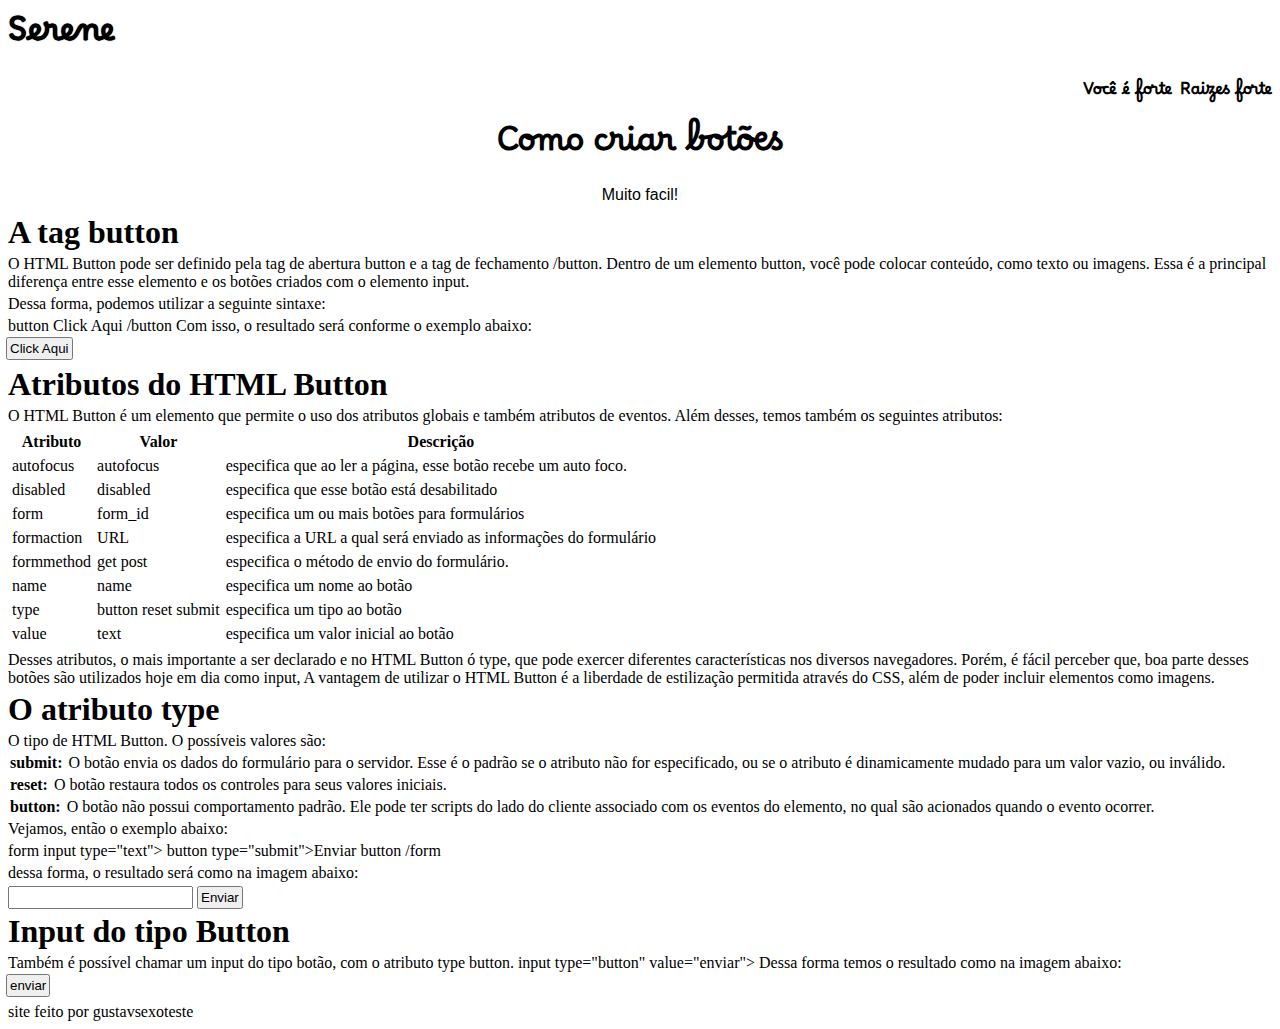
==== index.html @ ac762ea8 "atualizando site" ====
<!DOCTYPE html>
<html lang="pt-br">

<head>
    <meta charset="UTF-8">
    <meta name="viewport" content="width=device-width, initial-scale=1.0">
    <title>Serene</title>
    <link rel="stylesheet" href="/estilo/estilo.css">
</head>

<body>
    <header>
        <h1 class="fonte1">Serene</h1>
    </header>
    <nav>
        <a href="#">Você é forte</a>
        <a href="#">Raizes forte</a>
    </nav>
    <main>
        <article>
            <h1 class="fonte2">Como criar botões</h1>
            <p>Muito facil!</p>
        </article>
    </main>
    <section>
        <h1>A tag button</h1>
        <p>O HTML Button pode ser definido pela tag de abertura button e a tag de fechamento /button. Dentro de um
            elemento button, você pode colocar conteúdo, como texto ou imagens. Essa é a principal diferença entre esse
            elemento e os botões criados com o elemento input.</p>
        <p>Dessa forma, podemos utilizar a seguinte sintaxe:</p>
        <p>button Click Aqui /button
            Com isso, o resultado será conforme o exemplo abaixo:</p>
        <button>Click Aqui</button>
    </section>
    <section>
        <h1>Atributos do HTML Button</h1>
        <p>O HTML Button é um elemento que permite o uso dos atributos globais e também atributos de eventos. Além
            desses, temos também os seguintes atributos:</p>
        <table>
            <thead>
                <tr>
                    <th>Atributo</th>
                    <th>Valor</th>
                    <th>Descrição</th>
                </tr>
            </thead>
            <tbody>
                <tr>
                    <td>autofocus</td>
                    <td>autofocus</td>
                    <td>especifica que ao ler a página, esse botão recebe um auto foco.</td>
                </tr>
                <tr>
                    <td>disabled</td>
                    <td>disabled</td>
                    <td>especifica que esse botão está desabilitado</td>
                </tr>
                <tr>
                    <td>form</td>
                    <td>form_id</td>
                    <td>especifica um ou mais botões para formulários</td>
                </tr>
                <tr>
                    <td>formaction</td>
                    <td>URL</td>
                    <td>especifica a URL a qual será enviado as informações do formulário</td>
                </tr>
                <tr>
                    <td>formmethod</td>
                    <td>get post</td>
                    <td>especifica o método de envio do formulário.</td>
                </tr>
                <tr>
                    <td>name</td>
                    <td>name</td>
                    <td>especifica um nome ao botão</td>
                </tr>
                <tr>
                    <td>type</td>
                    <td>button reset submit</td>
                    <td>especifica um tipo ao botão</td>
                </tr>
                <tr>
                    <td>value</td>
                    <td>text</td>
                    <td>especifica um valor inicial ao botão</td>
                </tr>
            </tbody>
        </table>
        <p>Desses atributos, o mais importante a ser declarado e no HTML Button ó type, que pode exercer diferentes características nos diversos navegadores.

            Porém, é fácil perceber que, boa parte desses botões são utilizados hoje em dia como input, A vantagem de utilizar o HTML Button é a liberdade de estilização permitida através do CSS, além de poder incluir elementos como imagens.</p>
            <h1>O atributo type</h1>
            <p>O tipo de HTML Button. O possíveis valores são:</p>
            <li><strong>submit:</strong> O botão envia os dados do formulário para o servidor. Esse é o padrão se o atributo não for especificado, ou se o atributo é dinamicamente mudado para um valor vazio, ou inválido.</li>
            <li><strong>reset:</strong> O botão restaura todos os controles para seus valores iniciais.</li>
            <li><strong>button:</strong> O botão não possui comportamento padrão. Ele pode ter scripts do lado do cliente associado com os eventos do elemento, no qual são acionados quando o evento ocorrer.</li>
            <p>Vejamos, então o exemplo abaixo:</p>
            <p>
                form
                    input type="text">
                    button type="submit">Enviar button
                /form
            </p>
            <p>
                dessa forma, o resultado será como na imagem abaixo:
            </p>
            <form>
                <input type="ola teste">
                <button type="submit">Enviar</button>
            </form>
            <h1>Input do tipo Button</h1>
            <p>Também é possível chamar um input do tipo botão, com o atributo type button.

                input type="button" value="enviar">

                Dessa forma temos o resultado como na imagem abaixo:</p>
            <input type="button" value="enviar">
    </section>
    <footer>
        <p>site feito por gustavsexoteste</p>
    </footer>
</body>
</html>
---- estilo/estilo.css ----
@charset "UTF-8";

@import url('https://fonts.googleapis.com/css2?family= Borel & display=swap');

@import url('https://fonts.googleapis.com/css2?family= Playfair +Display & display=swap');

:root {
    --fonte2:'Playfair Display', Geneva, Tahoma, Sans-serif;
    --fonte1:'Borel', cursive;
}

* {
    margin: 0px;
    padding: 2px;
}

header>h1 {
    background-color: rgb(255, 255, 255);
    text-shadow: 0px 0px 1px;
    font-family: var(--fonte1);
}

nav {
    text-decoration: none;
    text-align: right;
}

nav>a {
    color: black;
    text-decoration: none;
    font-weight: bold;
    font-family: var(--fonte1);
}

main>article>h1 {
    text-align: center;
    font-family: var(--fonte1);
}

main>article>p {
    text-align: center;
    font-family: var(--fonte2);
}
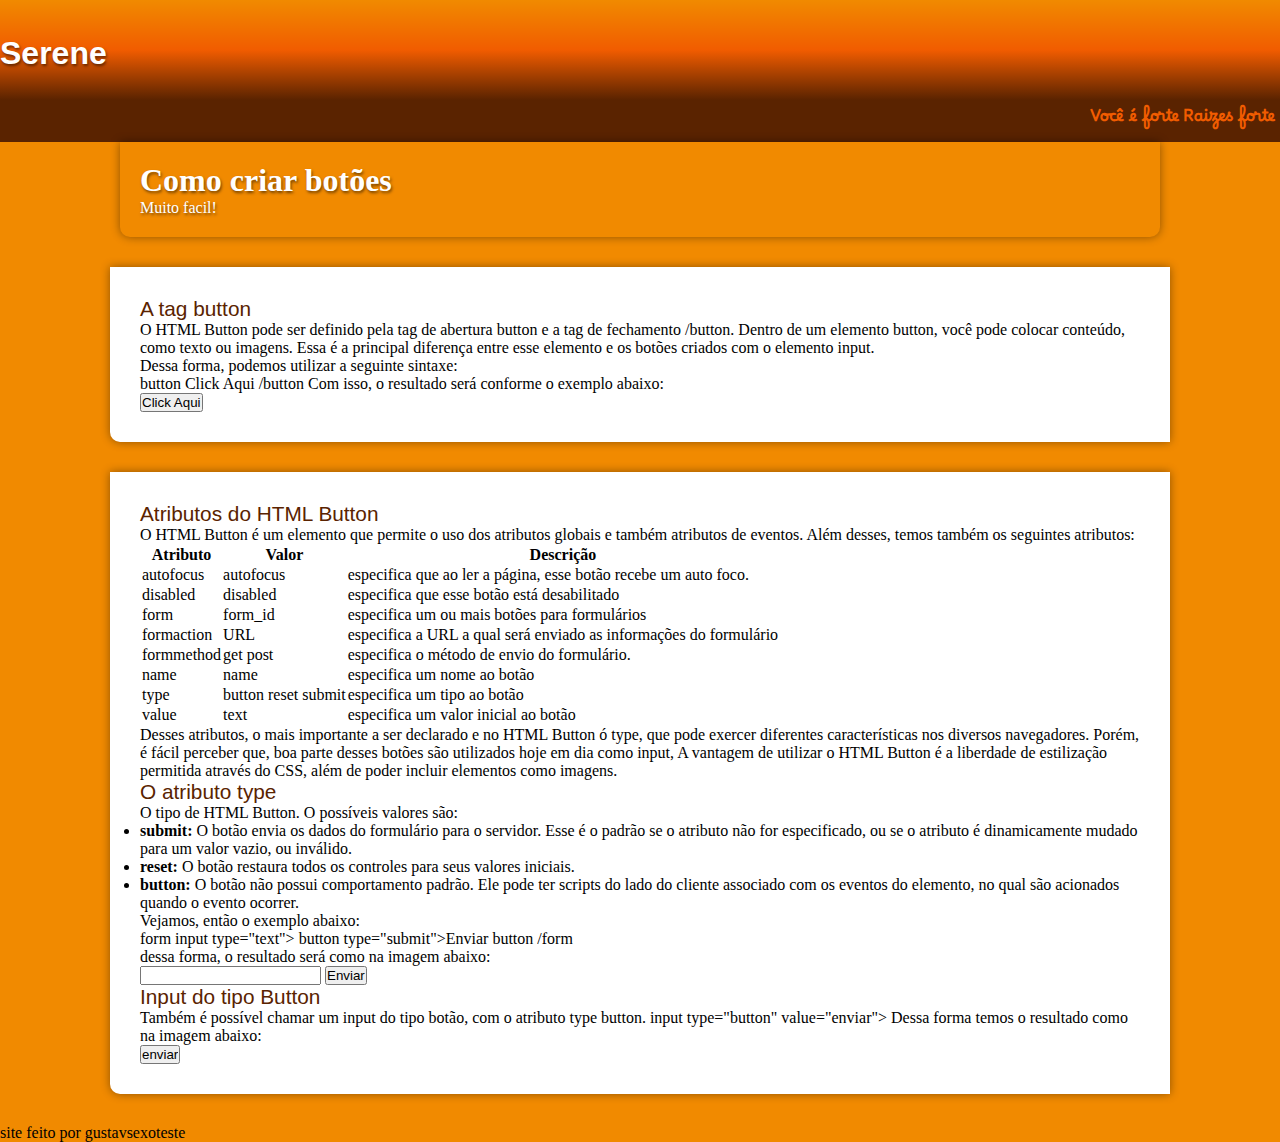
==== commit 86c60cd5: "Update index.html" ====
--- a/index.html
+++ b/index.html
@@ -5,7 +5,7 @@
     <meta charset="UTF-8">
     <meta name="viewport" content="width=device-width, initial-scale=1.0">
     <title>Serene</title>
-    <link rel="stylesheet" href="/estilo/estilo.css">
+    <link rel="stylesheet" href="../estilo/estilo.css">
 </head>
 
 <body>
--- a/estilo/estilo.css
+++ b/estilo/estilo.css
@@ -5,44 +5,101 @@
 @import url('https://fonts.googleapis.com/css2?family= Playfair +Display & display=swap');
 
 :root {
-    --fonte2:'Playfair Display', Geneva, Tahoma, Sans-serif;
-    --fonte1:'Borel', cursive;
+    --fonte2: 'Playfair Display', Geneva, Tahoma, Sans-serif;
+    --fonte1: 'Borel', cursive;
+    --cor1: #5a2300;
+    --cor2: #F15C00;
+    --cor3: #F18A00;
 }
 
 * {
     margin: 0px;
-    padding: 2px;
+    padding: 0px;
+}
+
+body {
+    background-color: var(--cor3);
+}
+
+a.externo::after {
+    content: '\00A0\1F517';
+}
+
+header {
+    background-image: linear-gradient(to bottom, var(--cor3), var(--cor2), var(--cor1));
+    min-height: 65px;
+    text-align: start;
+    padding-top: 35px;
+    font-family: var(--fonte2);
 }
 
 header>h1 {
-    background-color: rgb(255, 255, 255);
-    text-shadow: 0px 0px 1px;
-    font-family: var(--fonte1);
+    color: white;
+    font-family: var(--fonte2);
+    font-weight: bolder;
+    margin-bottom: 0px;
+    text-shadow: 1px 2px 3px rgba(0, 0, 0, 0.521);
 }
 
 nav {
+    background-color: var(--cor1);
     text-decoration: none;
     text-align: right;
+    padding: 5px;
 }
 
 nav>a {
-    color: black;
+    color: var(--cor2);
     text-decoration: none;
     font-weight: bold;
     font-family: var(--fonte1);
 }
 
-main>article>h1 {
-    text-align: center;
-    font-family: var(--fonte1);
+nav>a:hover {
+    background-color: var(--cor3);
+    padding: 10px;
+    border-radius: 5px;
+    text-decoration: none;
+    font-weight: bold;
+}
+
+main {
+    min-width: 300px;
+    max-width: 1000px;
+    margin: auto;
+    margin-bottom: 30px;
+    padding: 20px;
+    box-shadow: 0px 0px 10px rgba(0,0,0,0.411);
+    border-bottom-left-radius: 10px;
+    border-bottom-right-radius: 10px;
+}
+
+main>article>h1{
+    color: white;
+    text-shadow: 1px 2px 3px rgba(0,0,0,0.521);    
 }
 
 main>article>p {
-    text-align: center;
-    font-family: var(--fonte2);
+    color: white;
+    text-shadow: 1px 2px 3px rgba(0,0,0,0.521);
 }
 
+section {
+    min-width: 300px;
+    max-width: 1000px;
+    background-color: white;
+    margin:auto;
+    margin-bottom: 30px;
+    padding: 30px;
+    box-shadow: 0px 0px 10px rgba(0,0,0,0.411);
+    border-bottom-left-radius: 10px;
+    border-bottom-left-radius: 10px;
+}
 
+section h1 {
+    color: var(--cor1);
+    font-family: var(--fonte2);
+    font-weight: normal;
+    font-size: 1.3em;
+}
 
-
- 
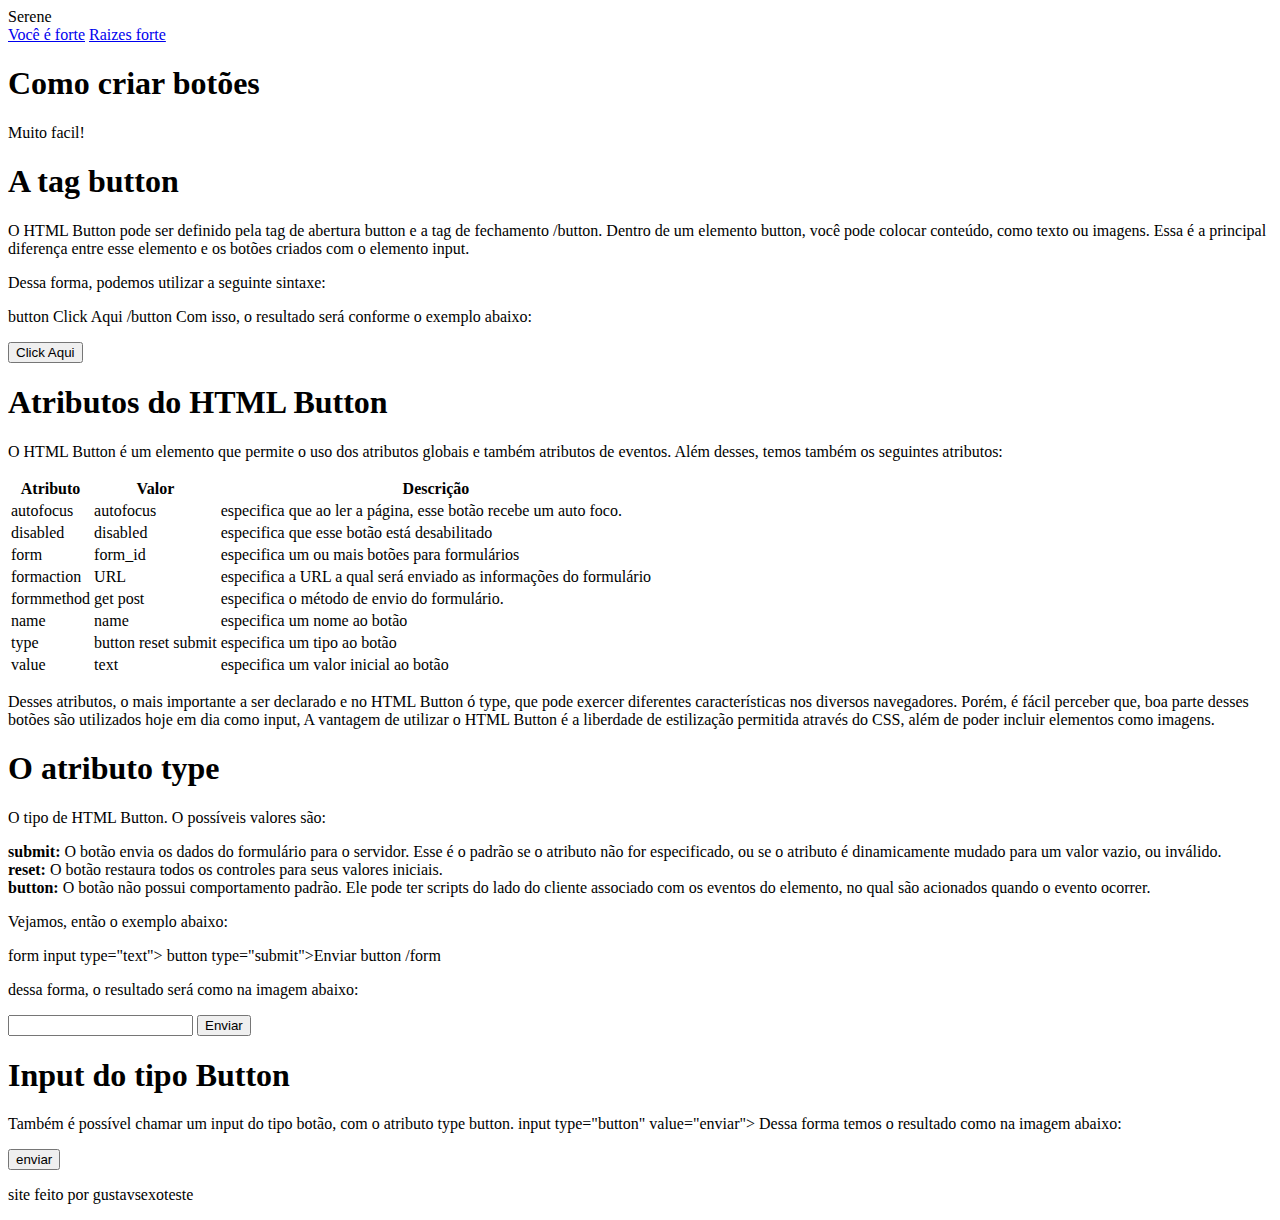
==== commit 9db84a56: "TESTE" ====
--- a/index.html
+++ b/index.html
@@ -5,7 +5,7 @@
     <meta charset="UTF-8">
     <meta name="viewport" content="width=device-width, initial-scale=1.0">
     <title>Serene</title>
-    <link rel="stylesheet" href="../estilo/estilo.css">
+    <link rel="stylesheet" href=">
 </head>
 
 <body>
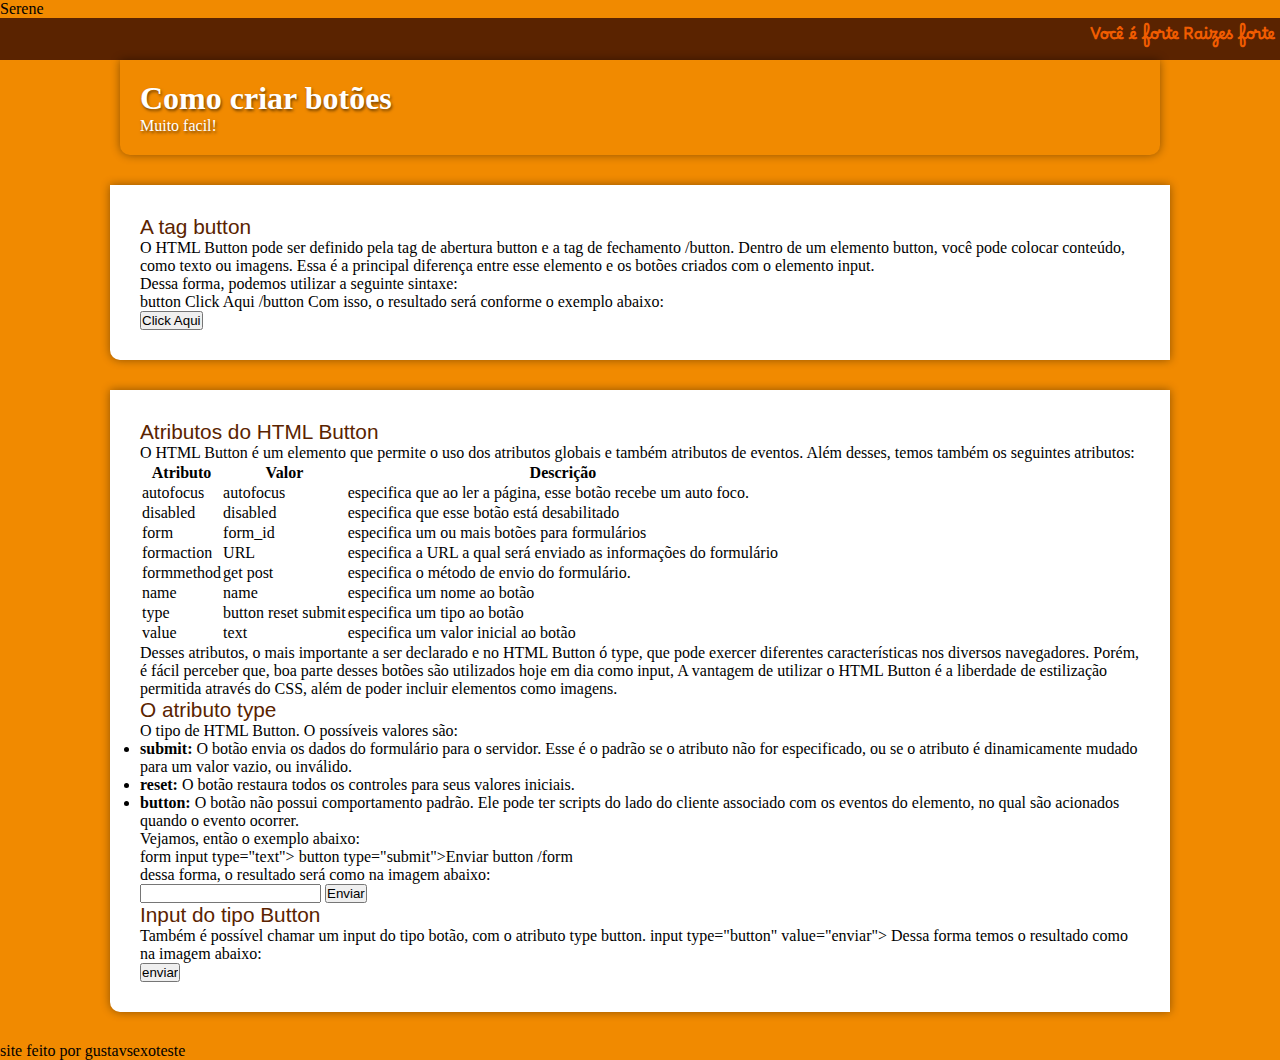
==== commit cfd94567: "Update index.html" ====
--- a/index.html
+++ b/index.html
@@ -5,6 +5,7 @@
     <meta charset="UTF-8">
     <meta name="viewport" content="width=device-width, initial-scale=1.0">
     <title>Serene</title>
+    <link rel="stylesheet" href="estilo/estilo.css">
     <link rel="stylesheet" href=">
 </head>
 
--- a/estilo/estilo.css
+++ b/estilo/estilo.css
@@ -0,0 +1,105 @@
+@charset "UTF-8";
+
+@import url('https://fonts.googleapis.com/css2?family= Borel & display=swap');
+
+@import url('https://fonts.googleapis.com/css2?family= Playfair +Display & display=swap');
+
+:root {
+    --fonte2: 'Playfair Display', Geneva, Tahoma, Sans-serif;
+    --fonte1: 'Borel', cursive;
+    --cor1: #5a2300;
+    --cor2: #F15C00;
+    --cor3: #F18A00;
+}
+
+* {
+    margin: 0px;
+    padding: 0px;
+}
+
+body {
+    background-color: var(--cor3);
+}
+
+a.externo::after {
+    content: '\00A0\1F517';
+}
+
+header {
+    background-image: linear-gradient(to bottom, var(--cor3), var(--cor2), var(--cor1));
+    min-height: 65px;
+    text-align: start;
+    padding-top: 35px;
+    font-family: var(--fonte2);
+}
+
+header>h1 {
+    color: white;
+    font-family: var(--fonte2);
+    font-weight: bolder;
+    margin-bottom: 0px;
+    text-shadow: 1px 2px 3px rgba(0, 0, 0, 0.521);
+}
+
+nav {
+    background-color: var(--cor1);
+    text-decoration: none;
+    text-align: right;
+    padding: 5px;
+}
+
+nav>a {
+    color: var(--cor2);
+    text-decoration: none;
+    font-weight: bold;
+    font-family: var(--fonte1);
+}
+
+nav>a:hover {
+    background-color: var(--cor3);
+    padding: 10px;
+    border-radius: 5px;
+    text-decoration: none;
+    font-weight: bold;
+}
+
+main {
+    min-width: 300px;
+    max-width: 1000px;
+    margin: auto;
+    margin-bottom: 30px;
+    padding: 20px;
+    box-shadow: 0px 0px 10px rgba(0,0,0,0.411);
+    border-bottom-left-radius: 10px;
+    border-bottom-right-radius: 10px;
+}
+
+main>article>h1{
+    color: white;
+    text-shadow: 1px 2px 3px rgba(0,0,0,0.521);    
+}
+
+main>article>p {
+    color: white;
+    text-shadow: 1px 2px 3px rgba(0,0,0,0.521);
+}
+
+section {
+    min-width: 300px;
+    max-width: 1000px;
+    background-color: white;
+    margin:auto;
+    margin-bottom: 30px;
+    padding: 30px;
+    box-shadow: 0px 0px 10px rgba(0,0,0,0.411);
+    border-bottom-left-radius: 10px;
+    border-bottom-left-radius: 10px;
+}
+
+section h1 {
+    color: var(--cor1);
+    font-family: var(--fonte2);
+    font-weight: normal;
+    font-size: 1.3em;
+}
+
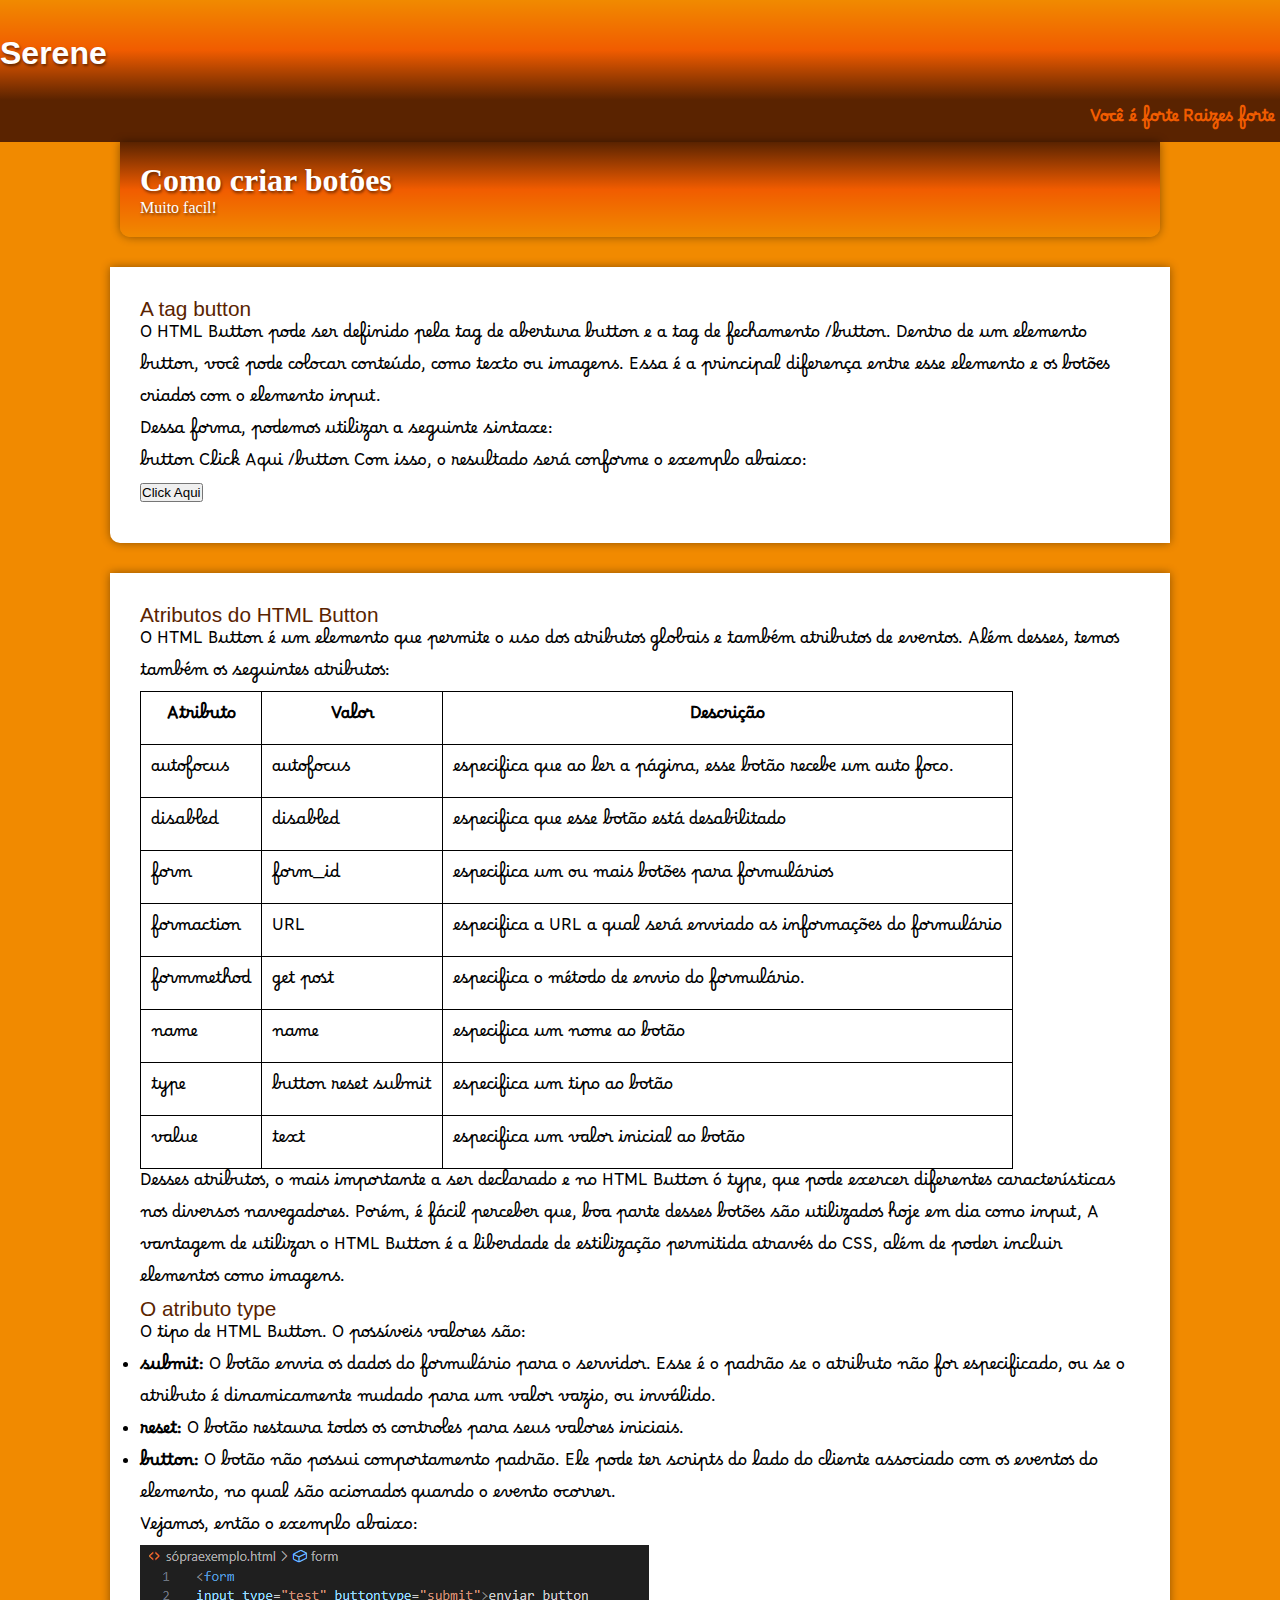
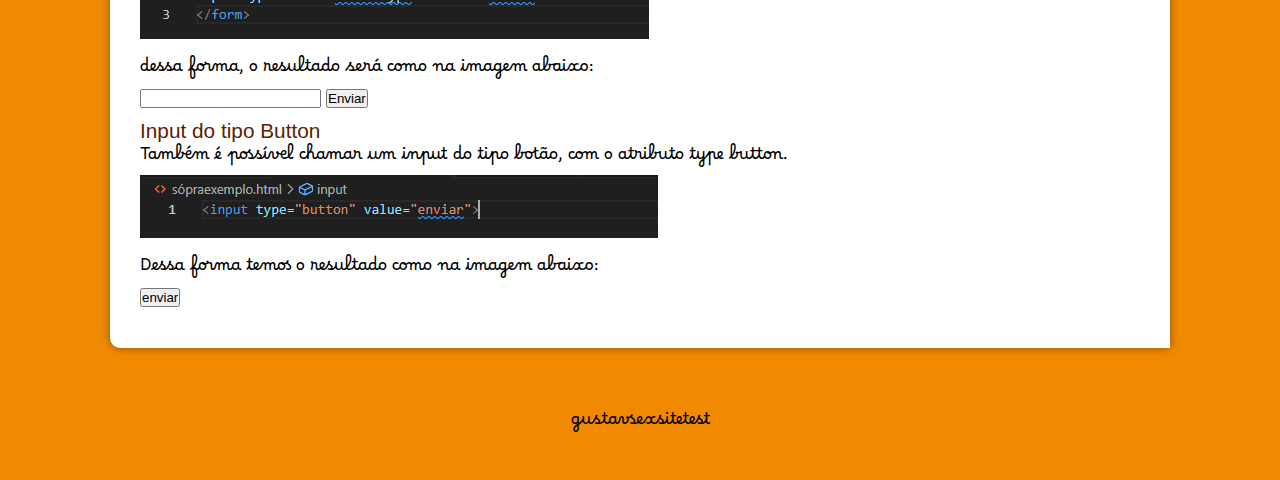
==== commit 91180cac: "proximo comite sera de engimas" ====
--- a/index.html
+++ b/index.html
@@ -6,7 +6,7 @@
     <meta name="viewport" content="width=device-width, initial-scale=1.0">
     <title>Serene</title>
     <link rel="stylesheet" href="estilo/estilo.css">
-    <link rel="stylesheet" href=">
+    <link rel="shortcut icon" href="imagens/iconesite.png" type="image/x-icon">
 </head>
 
 <body>
@@ -97,12 +97,7 @@
             <li><strong>reset:</strong> O botão restaura todos os controles para seus valores iniciais.</li>
             <li><strong>button:</strong> O botão não possui comportamento padrão. Ele pode ter scripts do lado do cliente associado com os eventos do elemento, no qual são acionados quando o evento ocorrer.</li>
             <p>Vejamos, então o exemplo abaixo:</p>
-            <p>
-                form
-                    input type="text">
-                    button type="submit">Enviar button
-                /form
-            </p>
+            <img src="imagens/codigo-1.png" alt="codigo-1">
             <p>
                 dessa forma, o resultado será como na imagem abaixo:
             </p>
@@ -112,14 +107,12 @@
             </form>
             <h1>Input do tipo Button</h1>
             <p>Também é possível chamar um input do tipo botão, com o atributo type button.
-
-                input type="button" value="enviar">
-
-                Dessa forma temos o resultado como na imagem abaixo:</p>
+                <img src="imagens/codigo-2.png" alt="codigo2">
+                <p>Dessa forma temos o resultado como na imagem abaixo:</p>
             <input type="button" value="enviar">
     </section>
     <footer>
-        <p>site feito por gustavsexoteste</p>
+        <p>gustavsexsitetest</p>
     </footer>
 </body>
 </html>--- a/estilo/estilo.css
+++ b/estilo/estilo.css
@@ -56,6 +56,8 @@
 }
 
 nav>a:hover {
+    font-family: var (--fonte0);
+    color: var(--cor1);
     background-color: var(--cor3);
     padding: 10px;
     border-radius: 5px;
@@ -64,6 +66,7 @@
 }
 
 main {
+    background-image: linear-gradient(to top, var(--cor3), var(--cor2), var(--cor1));
     min-width: 300px;
     max-width: 1000px;
     margin: auto;
@@ -75,7 +78,8 @@
 }
 
 main>article>h1{
-    color: white;
+    
+    color: rgb(255, 255, 255);
     text-shadow: 1px 2px 3px rgba(0,0,0,0.521);    
 }
 
@@ -84,7 +88,20 @@
     text-shadow: 1px 2px 3px rgba(0,0,0,0.521);
 }
 
+footer {
+    font-family: var(--fonte1);
+    text-align: center;
+    min-width: 300px;
+    max-width: 1000px;
+    margin: auto;
+    margin: auto;
+    margin-bottom: 10px;
+    padding: 30px;
+    box-shadow: 0px 0px 10pxrgba(0, 0, 0, 0.555);
+}
+
 section {
+    font-family: var(--fonte1);
     min-width: 300px;
     max-width: 1000px;
     background-color: white;
@@ -103,3 +120,25 @@
     font-size: 1.3em;
 }
 
+table {
+    border-collapse:collapse;
+}
+
+caption {
+    font-size: 1.2em;
+    font-weight:bolder;
+    padding: 20px;
+}
+
+th, td {
+    border: 1px solid black;
+    padding: 10px;
+}
+
+tr:nth-child(even) {
+    background-color: white;
+}
+
+div#container {
+    overflow-x: auto;
+}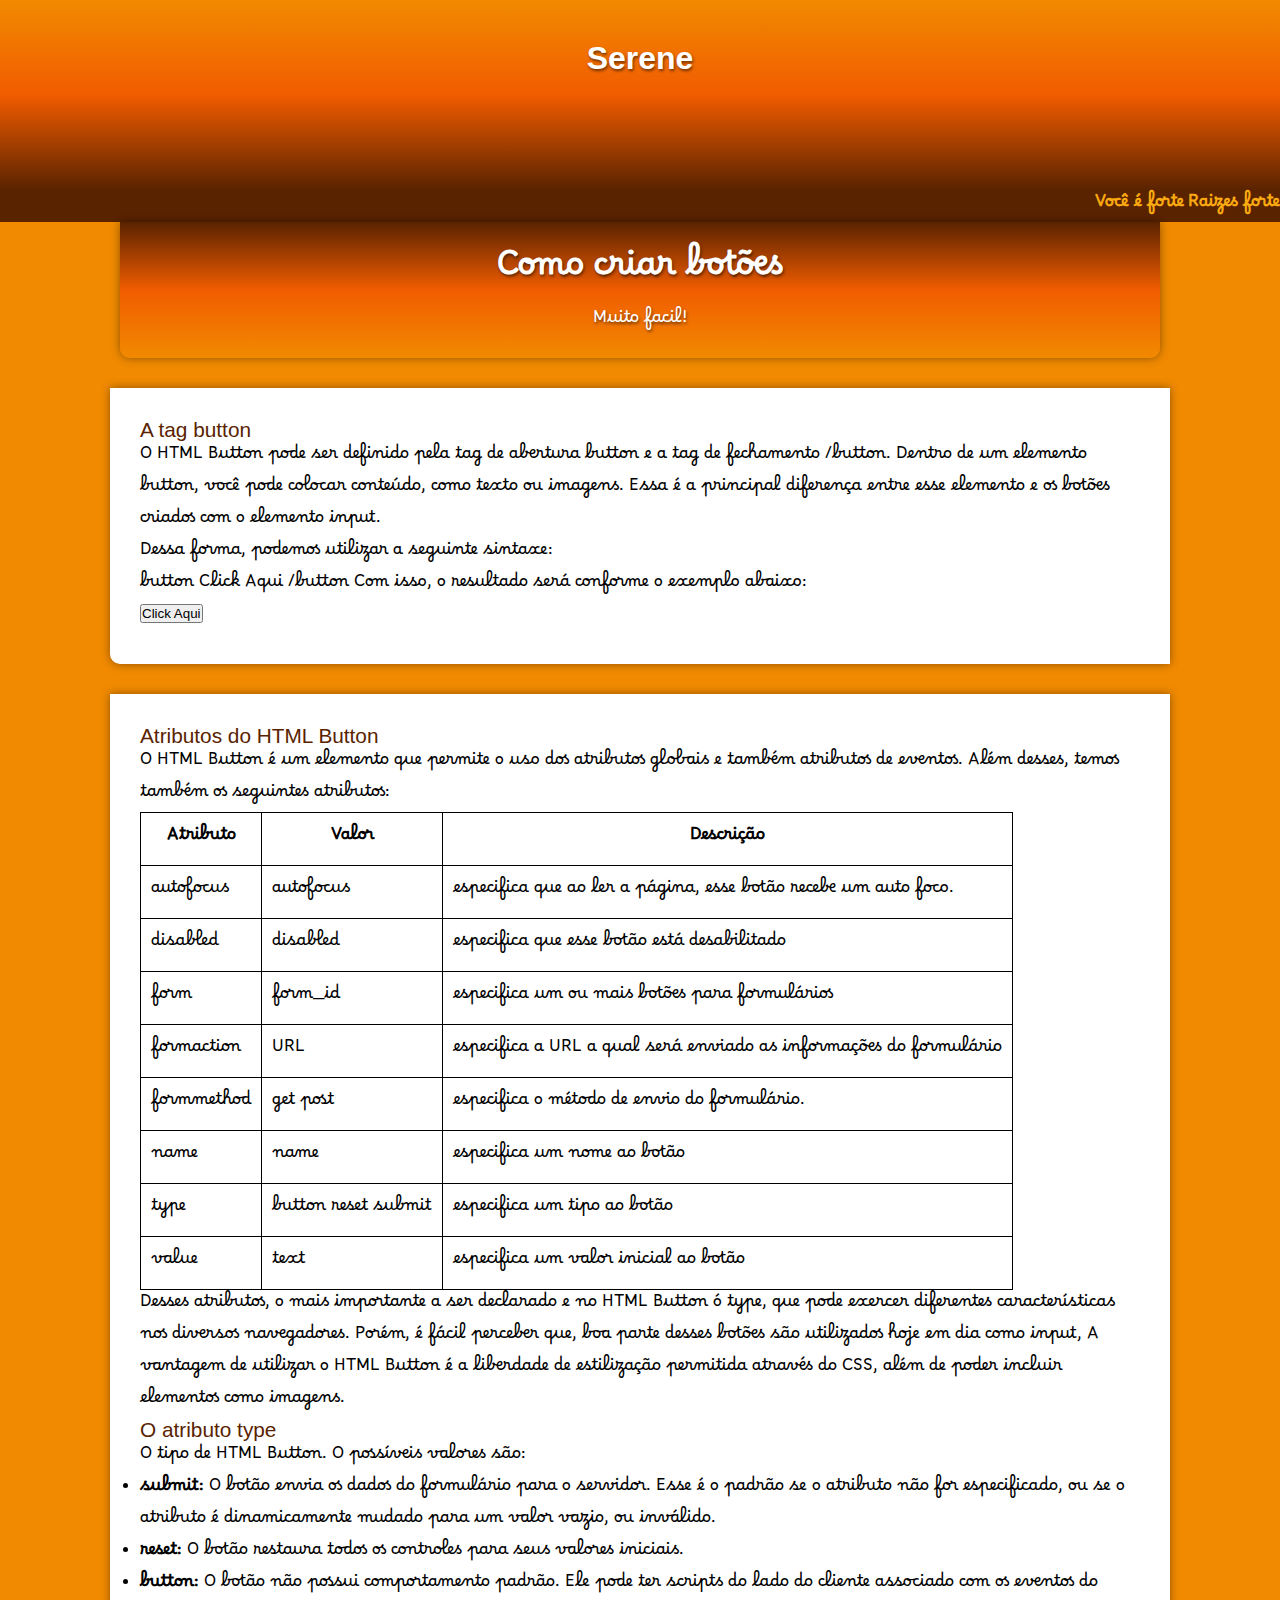
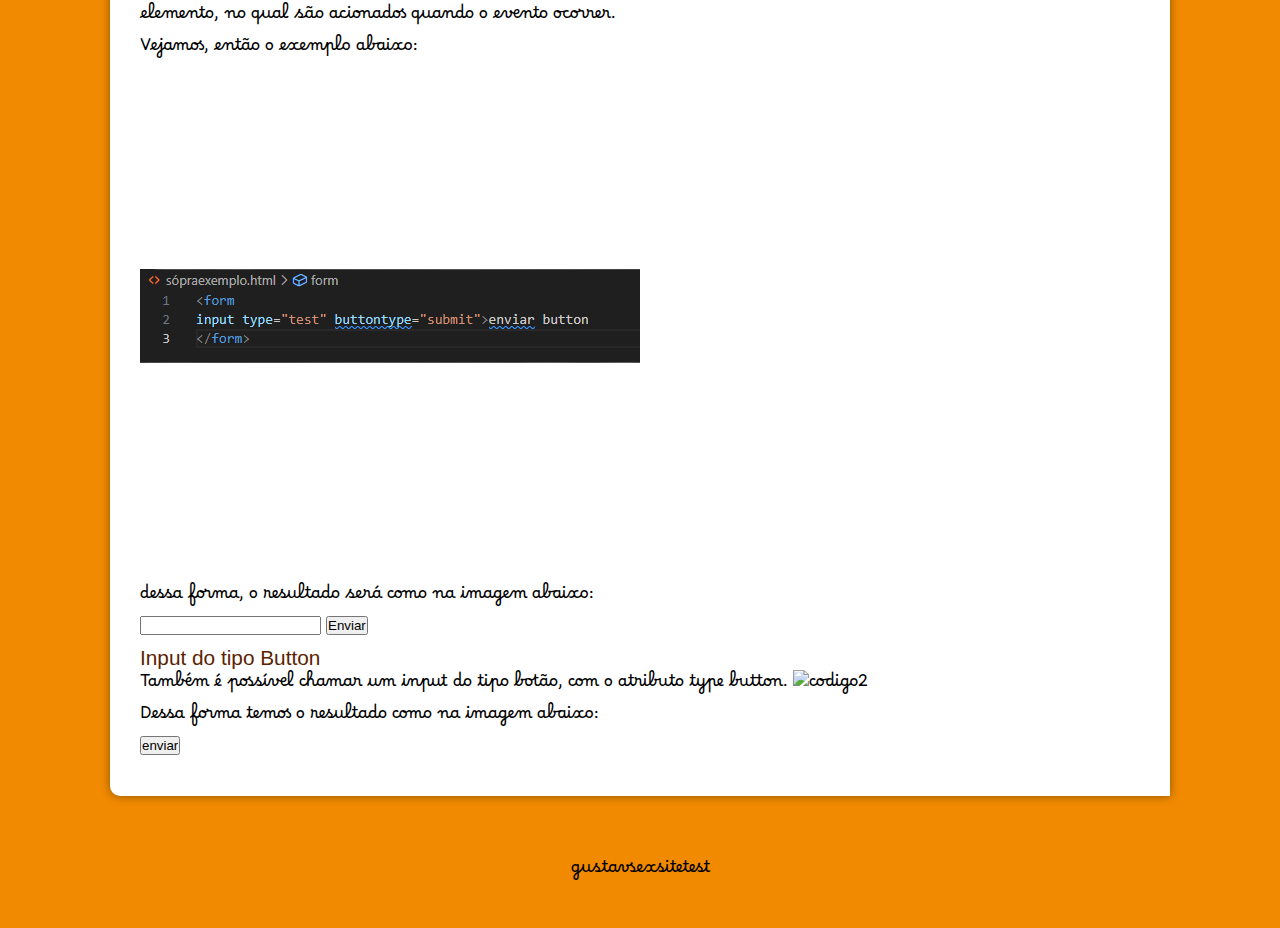
==== commit b95f69b3: "atualizando coisas" ====
--- a/index.html
+++ b/index.html
@@ -97,7 +97,10 @@
             <li><strong>reset:</strong> O botão restaura todos os controles para seus valores iniciais.</li>
             <li><strong>button:</strong> O botão não possui comportamento padrão. Ele pode ter scripts do lado do cliente associado com os eventos do elemento, no qual são acionados quando o evento ocorrer.</li>
             <p>Vejamos, então o exemplo abaixo:</p>
-            <img src="imagens/codigo-1.png" alt="codigo-1">
+                <picture>
+                    <source media="(min-width: 330px)" srcset="imagens/teste-de-imagem.png">
+                    <img src="imagens/teste-de-imagem.png" alt="codigo-1">
+                </picture>
             <p>
                 dessa forma, o resultado será como na imagem abaixo:
             </p>
@@ -107,7 +110,10 @@
             </form>
             <h1>Input do tipo Button</h1>
             <p>Também é possível chamar um input do tipo botão, com o atributo type button.
-                <img src="imagens/codigo-2.png" alt="codigo2">
+                <picture>
+                    <source media="(min-width: 330px)" srcset="imagens">
+                    <img src="imagens/codigo-2.png" alt="codigo2">
+                </picture>
                 <p>Dessa forma temos o resultado como na imagem abaixo:</p>
             <input type="button" value="enviar">
     </section>
--- a/estilo/estilo.css
+++ b/estilo/estilo.css
@@ -10,7 +10,10 @@
     --cor1: #5a2300;
     --cor2: #F15C00;
     --cor3: #F18A00;
+    --cor4: #fcaa12;
 }
+
+/**/
 
 * {
     margin: 0px;
@@ -27,9 +30,9 @@
 
 header {
     background-image: linear-gradient(to bottom, var(--cor3), var(--cor2), var(--cor1));
-    min-height: 65px;
-    text-align: start;
-    padding-top: 35px;
+    min-height: 150px;
+    text-align: center;
+    padding-top: 40px;
     font-family: var(--fonte2);
 }
 
@@ -37,7 +40,7 @@
     color: white;
     font-family: var(--fonte2);
     font-weight: bolder;
-    margin-bottom: 0px;
+    margin-bottom: 20px;
     text-shadow: 1px 2px 3px rgba(0, 0, 0, 0.521);
 }
 
@@ -45,14 +48,15 @@
     background-color: var(--cor1);
     text-decoration: none;
     text-align: right;
-    padding: 5px;
+    padding: 10;
 }
 
 nav>a {
-    color: var(--cor2);
+    color: var(--cor4);
     text-decoration: none;
     font-weight: bold;
     font-family: var(--fonte1);
+    padding: 10;
 }
 
 nav>a:hover {
@@ -66,9 +70,9 @@
 }
 
 main {
-    background-image: linear-gradient(to top, var(--cor3), var(--cor2), var(--cor1));
     min-width: 300px;
     max-width: 1000px;
+    background-image: linear-gradient(to top, var(--cor3), var(--cor2), var(--cor1));
     margin: auto;
     margin-bottom: 30px;
     padding: 20px;
@@ -78,14 +82,28 @@
 }
 
 main>article>h1{
-    
+    margin: 0px;
+    font-family: var(--fonte1);
+    text-align: center;
     color: rgb(255, 255, 255);
     text-shadow: 1px 2px 3px rgba(0,0,0,0.521);    
 }
 
 main>article>p {
+    font-family: var(--fonte1);
+    text-align: center;
     color: white;
     text-shadow: 1px 2px 3px rgba(0,0,0,0.521);
+}
+
+main img {
+    width: 100%;
+}
+
+main img.pequena {
+    max-width: 350px;
+    display: block;
+    margin: auto;
 }
 
 footer {
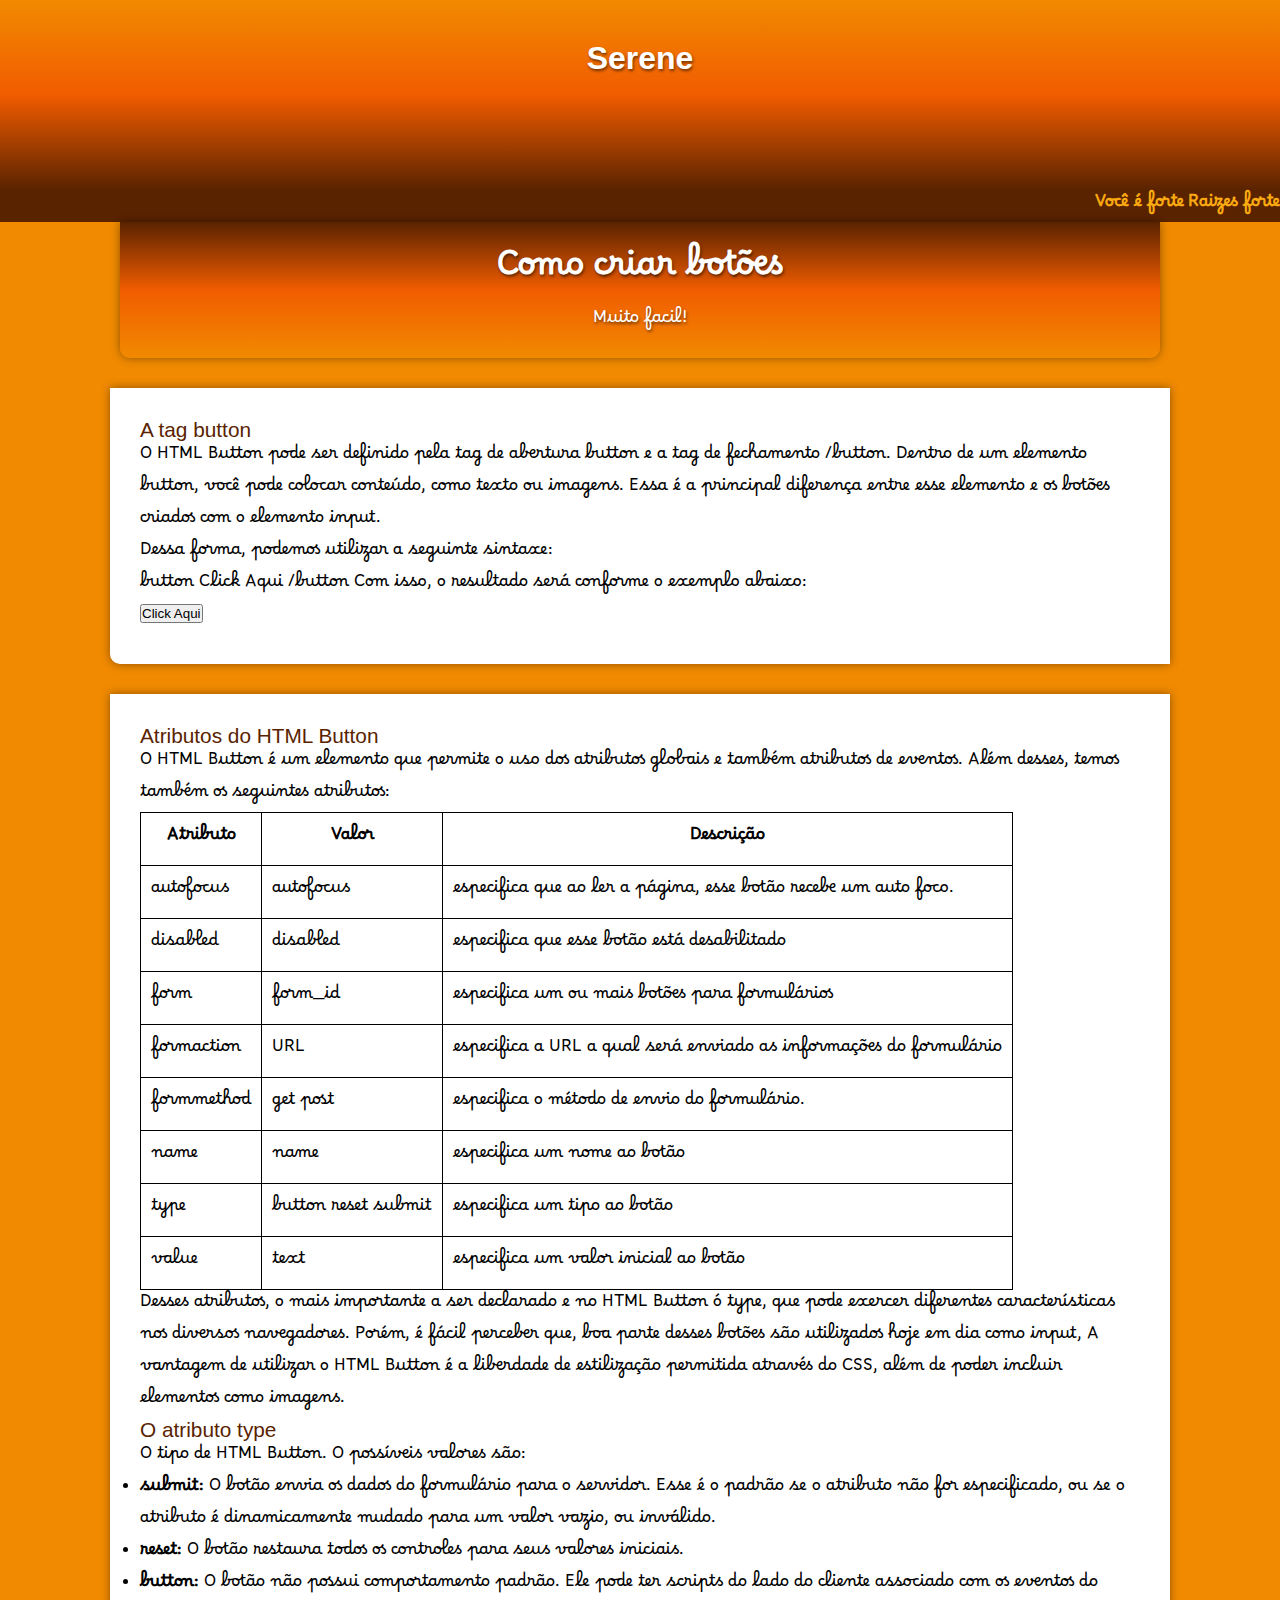
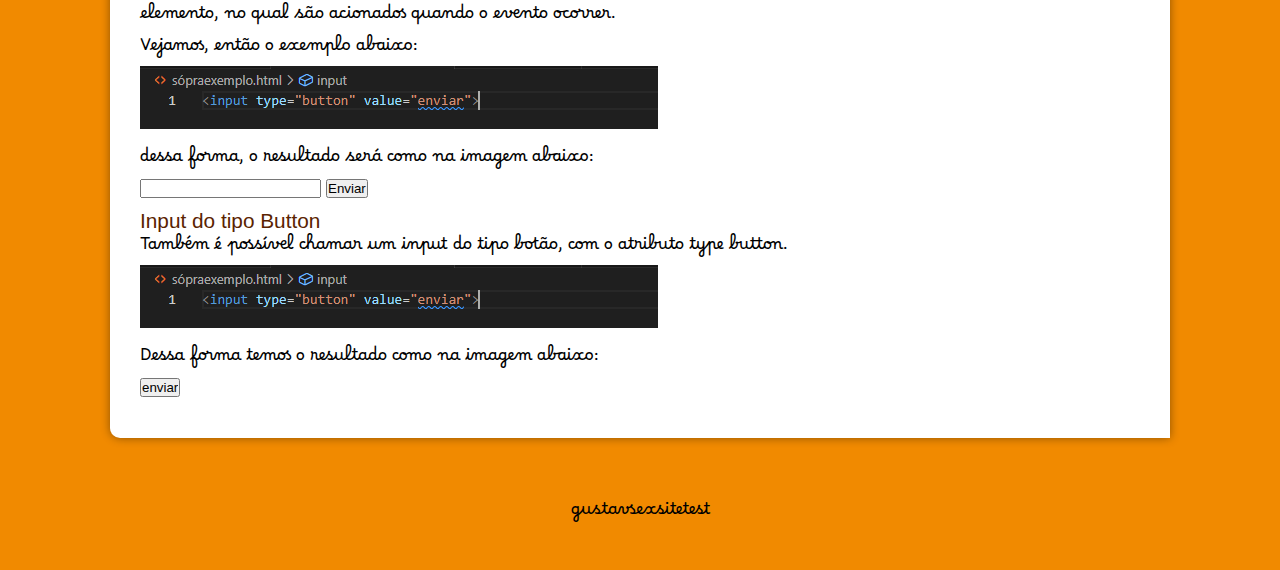
==== commit 1fbfa211: "arrumando mais umas coisinhas" ====
--- a/index.html
+++ b/index.html
@@ -98,8 +98,8 @@
             <li><strong>button:</strong> O botão não possui comportamento padrão. Ele pode ter scripts do lado do cliente associado com os eventos do elemento, no qual são acionados quando o evento ocorrer.</li>
             <p>Vejamos, então o exemplo abaixo:</p>
                 <picture>
-                    <source media="(min-width: 330px)" srcset="imagens/teste-de-imagem.png">
-                    <img src="imagens/teste-de-imagem.png" alt="codigo-1">
+                    <source media="(min-width: 330px)" srcset="imagens/codigo-2.png">
+                    <img src="imagens/codigo-2.png" alt="codigo-2">
                 </picture>
             <p>
                 dessa forma, o resultado será como na imagem abaixo:
@@ -111,7 +111,7 @@
             <h1>Input do tipo Button</h1>
             <p>Também é possível chamar um input do tipo botão, com o atributo type button.
                 <picture>
-                    <source media="(min-width: 330px)" srcset="imagens">
+                    <source media="(min-width: 330px)" srcset="imagens/codigo-2.png">
                     <img src="imagens/codigo-2.png" alt="codigo2">
                 </picture>
                 <p>Dessa forma temos o resultado como na imagem abaixo:</p>
--- a/estilo/estilo.css
+++ b/estilo/estilo.css
@@ -159,4 +159,4 @@
 
 div#container {
     overflow-x: auto;
-}+}
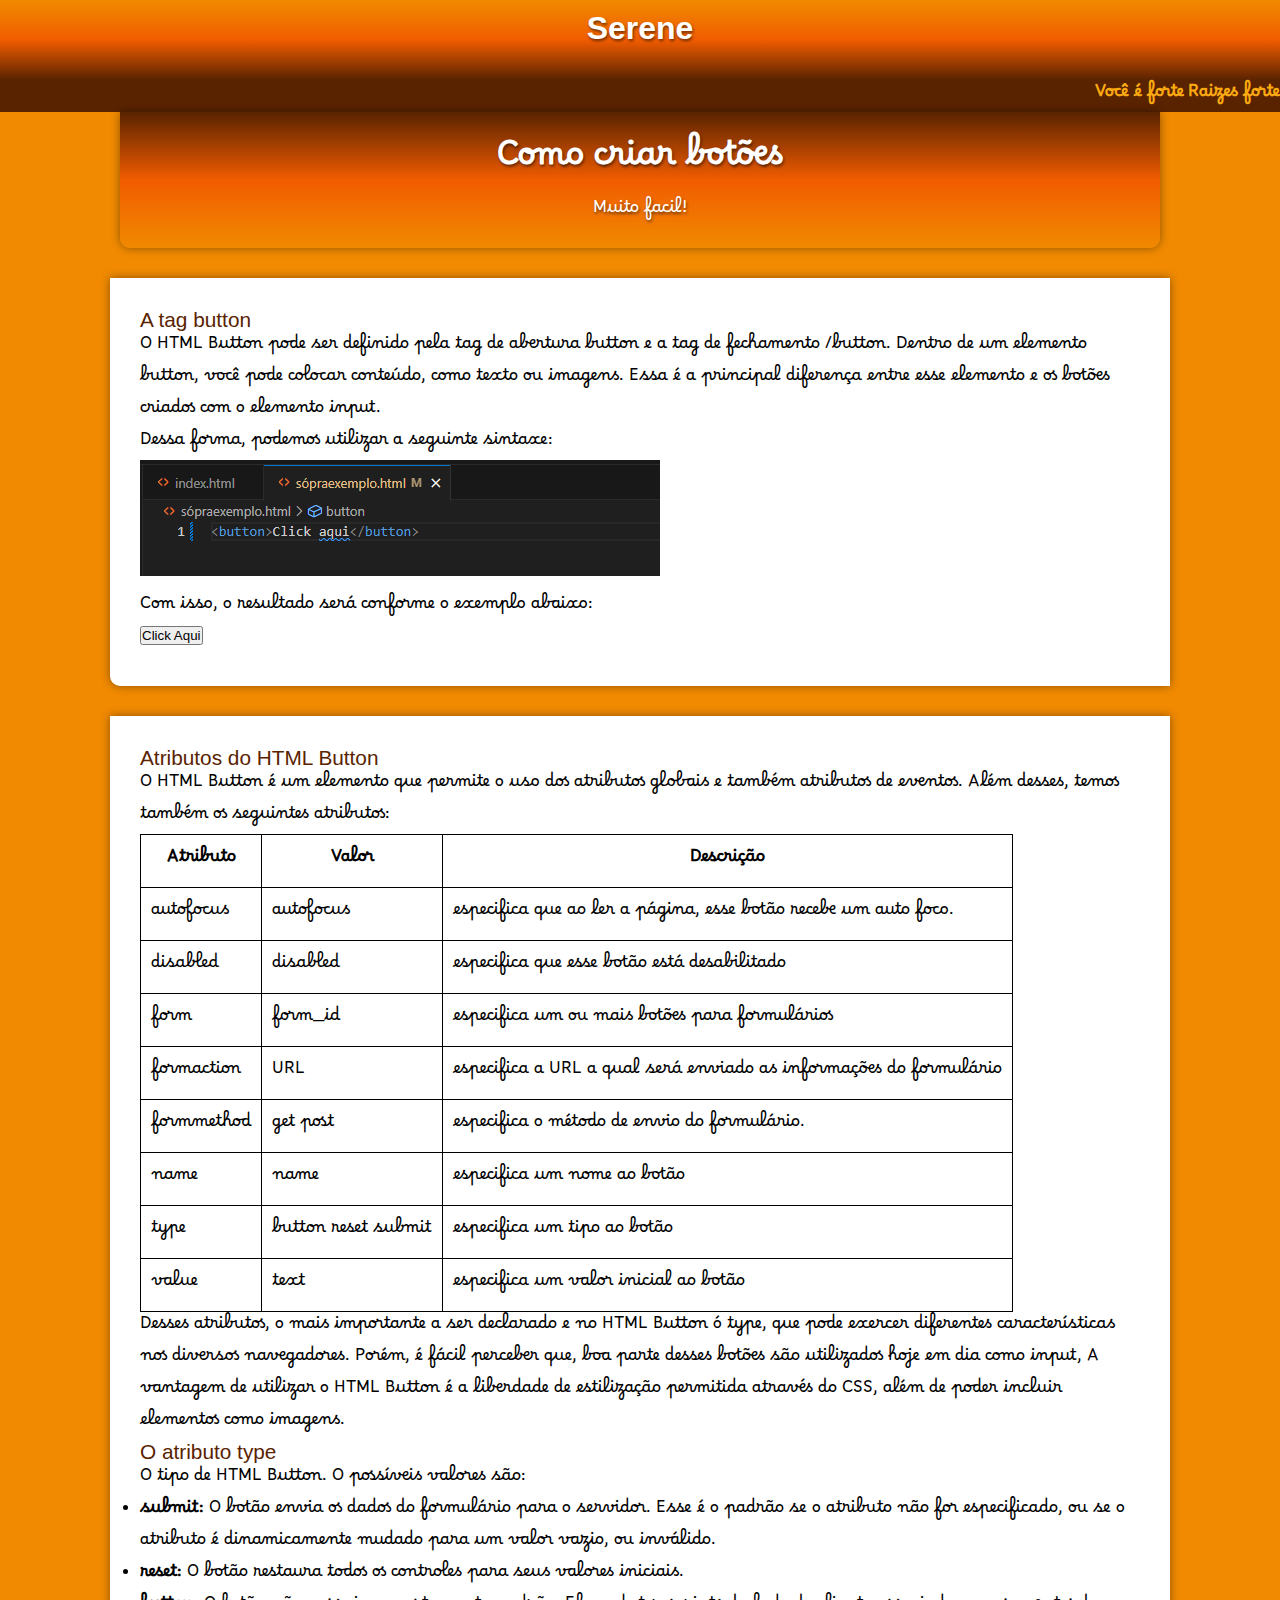
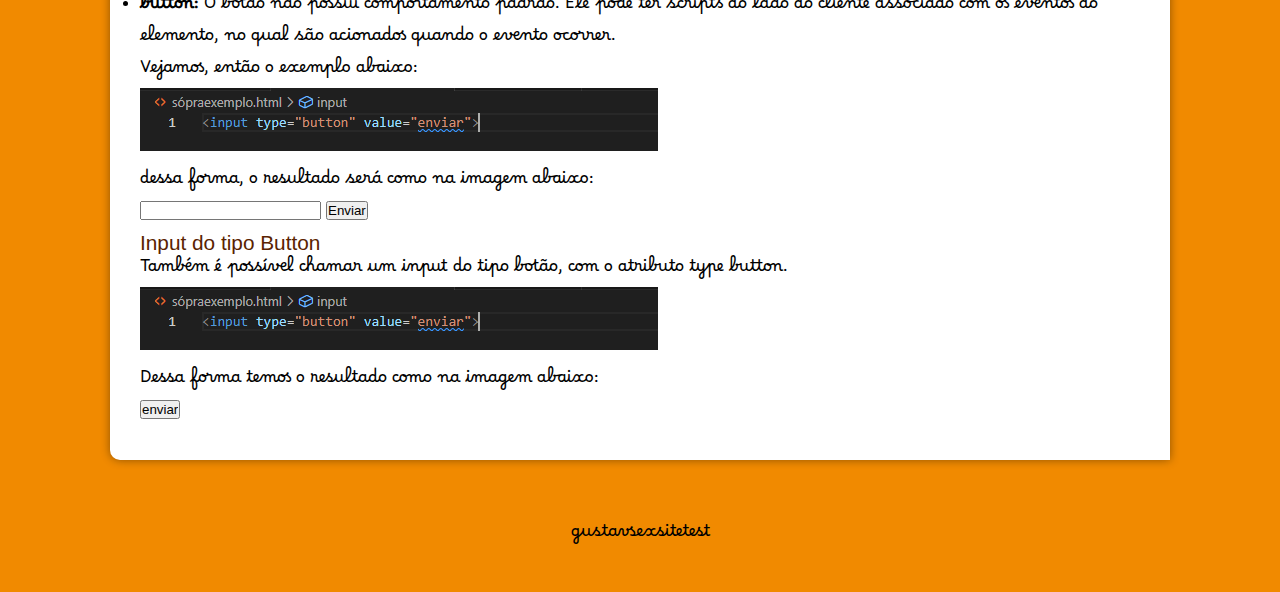
==== commit 0d113583: "asasasas" ====
--- a/index.html
+++ b/index.html
@@ -29,8 +29,9 @@
             elemento button, você pode colocar conteúdo, como texto ou imagens. Essa é a principal diferença entre esse
             elemento e os botões criados com o elemento input.</p>
         <p>Dessa forma, podemos utilizar a seguinte sintaxe:</p>
-        <p>button Click Aqui /button
-            Com isso, o resultado será conforme o exemplo abaixo:</p>
+        <img src="imagens/primeiro codigo botum.png" alt="codigo do clickaqui">
+            
+        <p>Com isso, o resultado será conforme o exemplo abaixo:</p>
         <button>Click Aqui</button>
     </section>
     <section>
@@ -115,7 +116,7 @@
                     <img src="imagens/codigo-2.png" alt="codigo2">
                 </picture>
                 <p>Dessa forma temos o resultado como na imagem abaixo:</p>
-            <input type="button" value="enviar">
+            <input type="button" href="" value="enviar">
     </section>
     <footer>
         <p>gustavsexsitetest</p>
--- a/estilo/estilo.css
+++ b/estilo/estilo.css
@@ -30,9 +30,9 @@
 
 header {
     background-image: linear-gradient(to bottom, var(--cor3), var(--cor2), var(--cor1));
-    min-height: 150px;
+    min-height: 70px;
     text-align: center;
-    padding-top: 40px;
+    padding-top: 10px;
     font-family: var(--fonte2);
 }
 
@@ -63,8 +63,8 @@
     font-family: var (--fonte0);
     color: var(--cor1);
     background-color: var(--cor3);
-    padding: 10px;
-    border-radius: 5px;
+    padding: 1px;
+    border-radius: 2px;
     text-decoration: none;
     font-weight: bold;
 }
